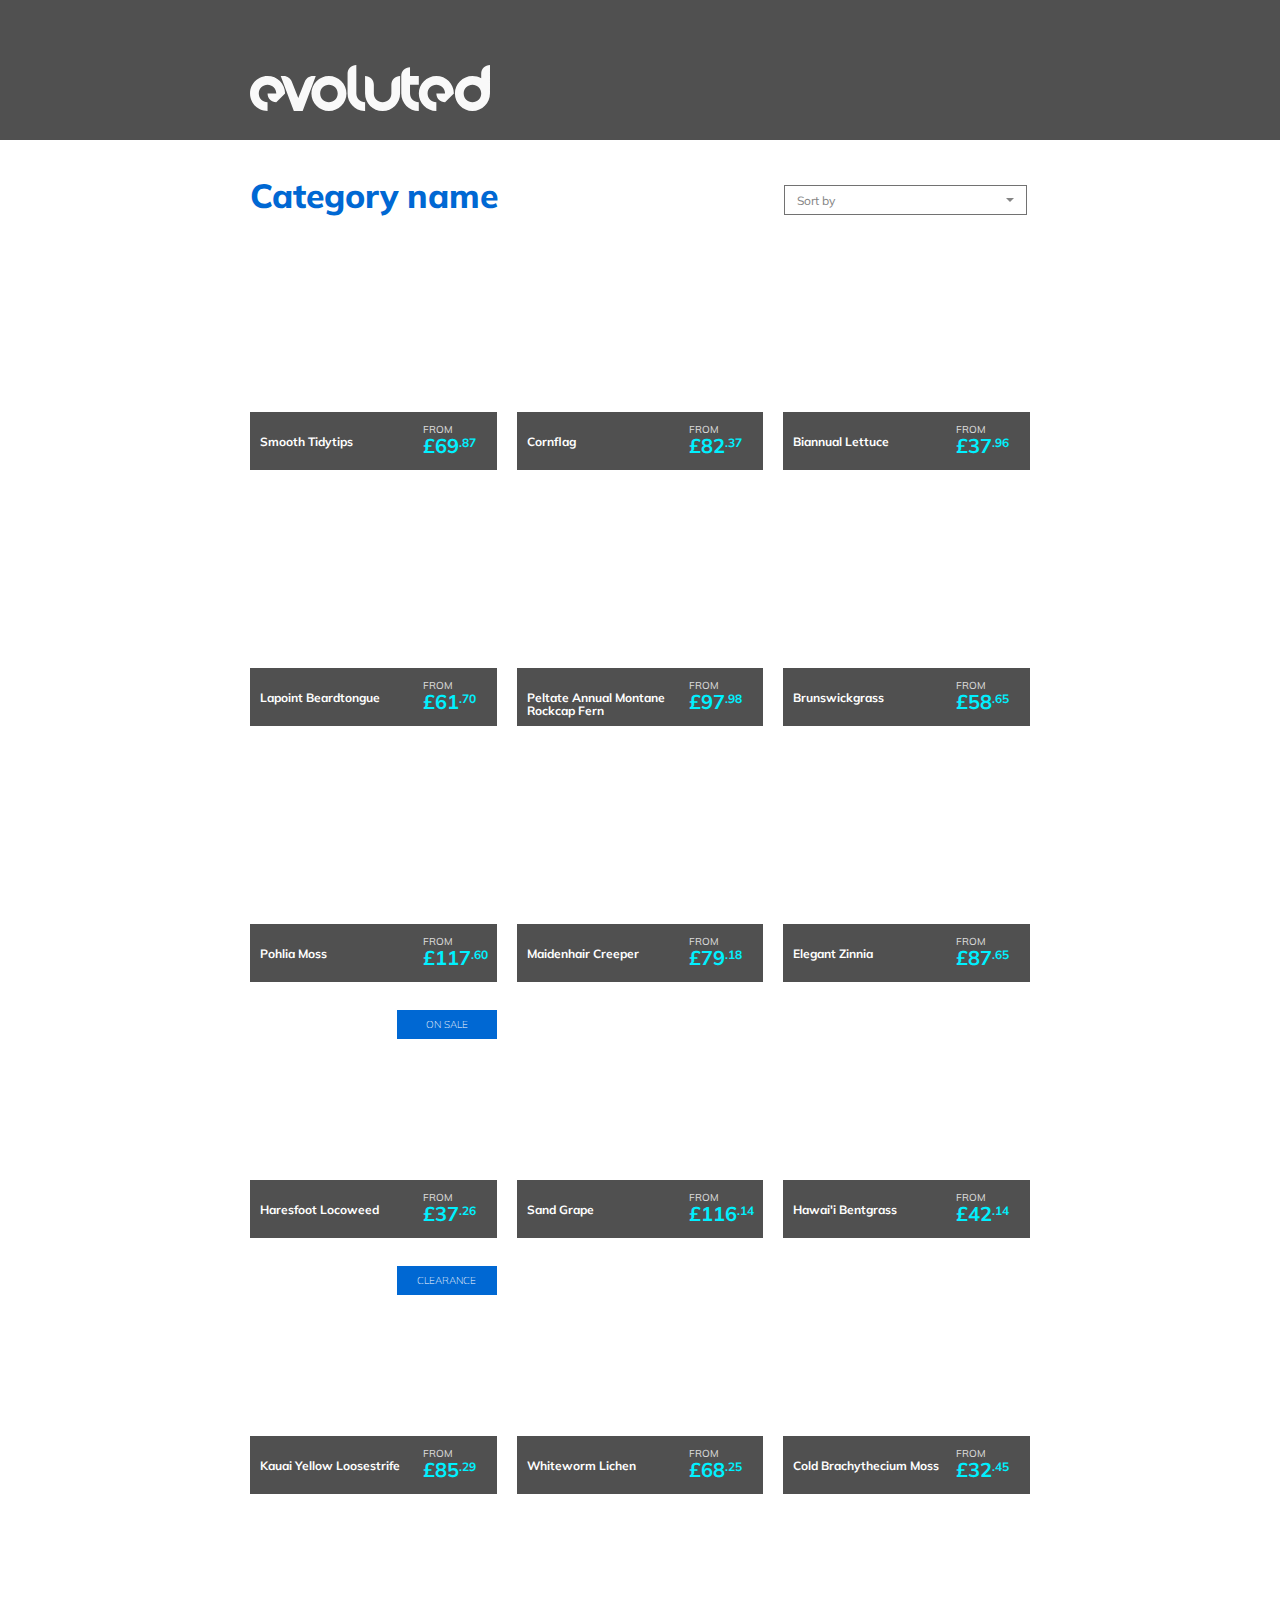
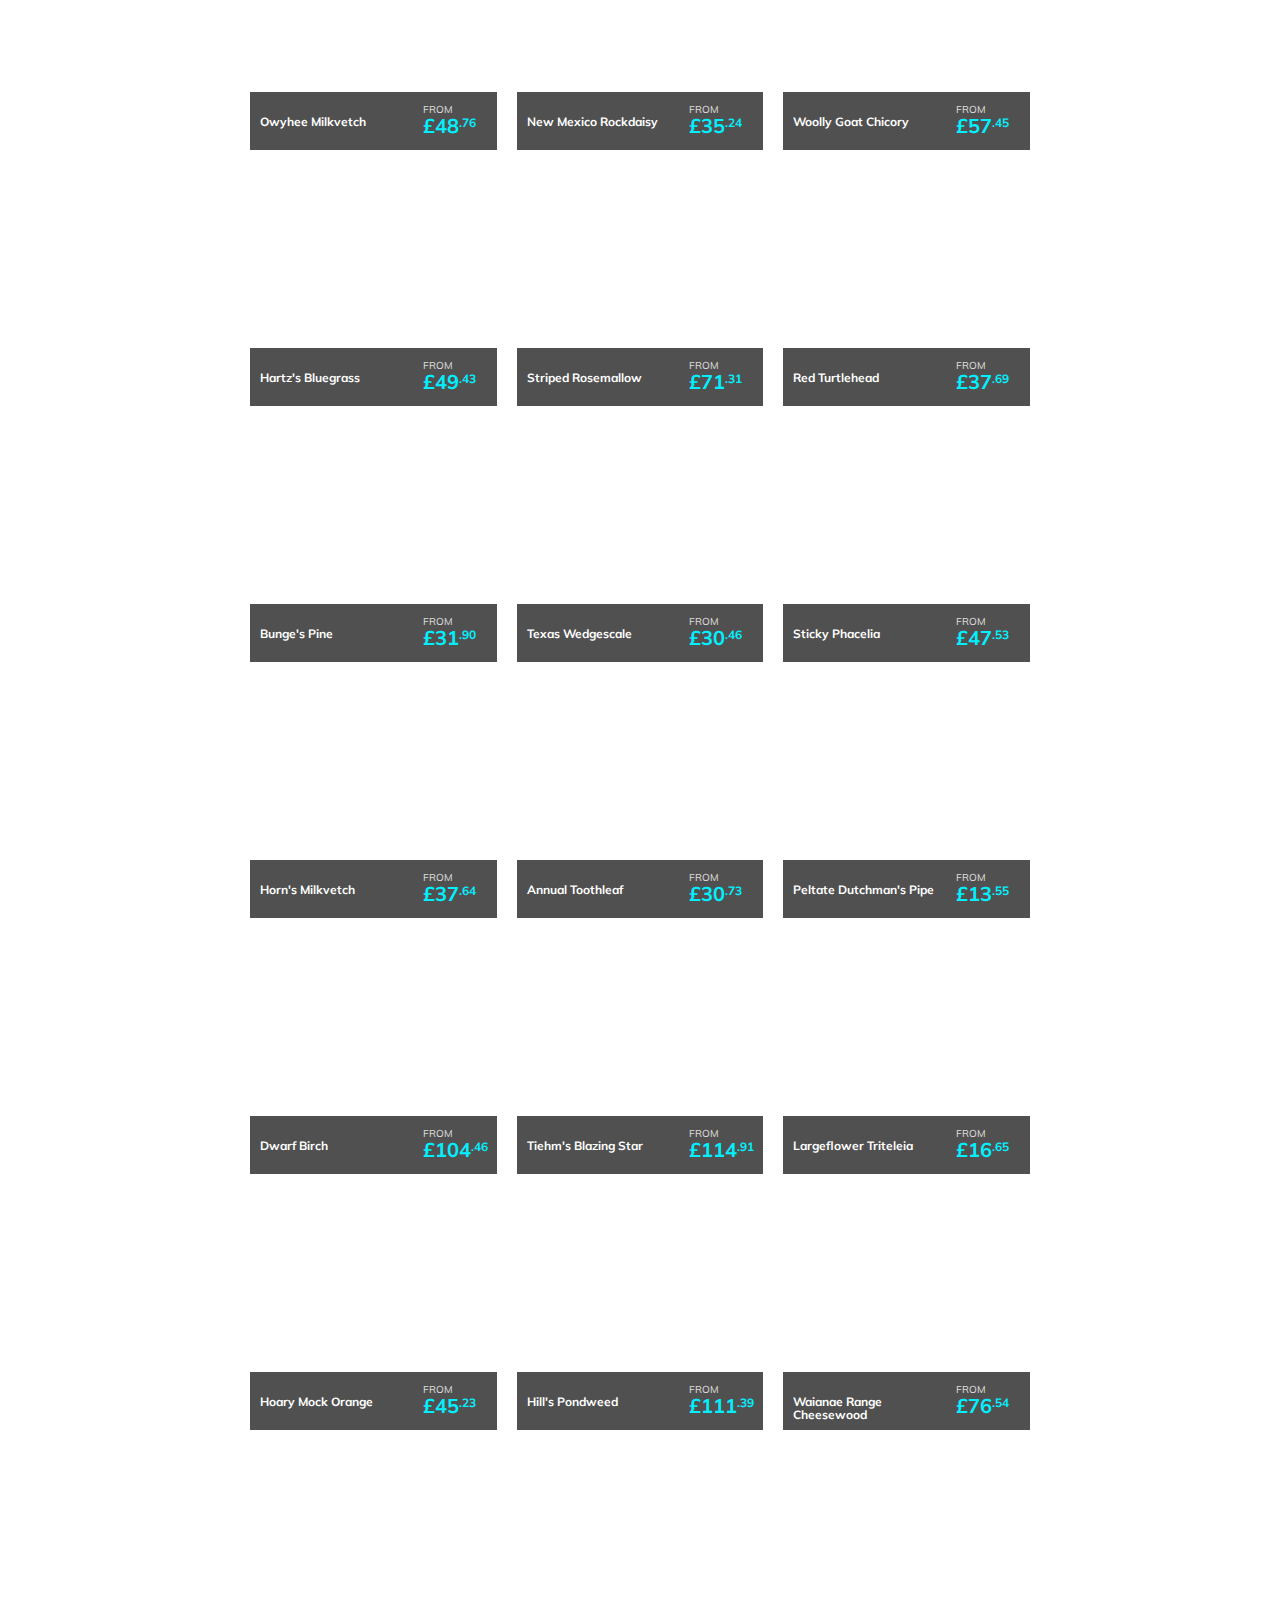
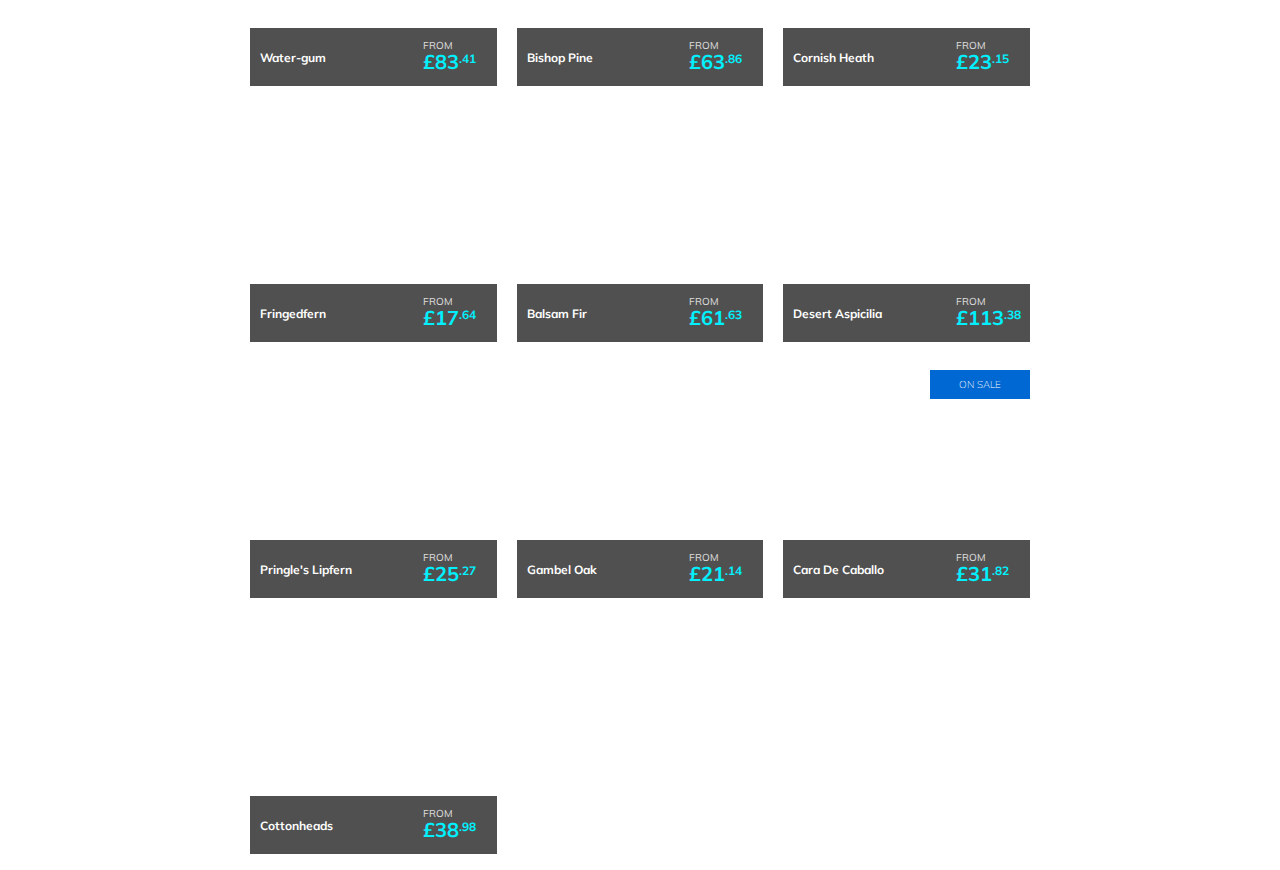
==== index.html @ aa7eb542 "changes" ====
<!DOCTYPE html>
<html>
<head>
  <title>James Crooke Evoluted Task</title>
  <meta charset="utf-8">
  <meta name="viewport" content="width=device-width, initial-scale=1.0">
  <link rel="stylesheet" href="https://maxcdn.bootstrapcdn.com/bootstrap/4.0.0/css/bootstrap.min.css" integrity="sha384-Gn5384xqQ1aoWXA+058RXPxPg6fy4IWvTNh0E263XmFcJlSAwiGgFAW/dAiS6JXm" crossorigin="anonymous">
  <link rel='stylesheet' type='text/css' href='css/main.css'>
  <link href="https://fonts.googleapis.com/css?family=Muli:300,400,700,800" rel="stylesheet">
  <link rel="icon" type="image/png" href="https://www.dl.dropboxusercontent.com/s/19d2jggek8qh95k/favicon.png?dl=0"/>
</head>
<body>
  <header class="container-fluid">
    <div class="row">
      <img src="images/evoluted.svg" alt="The evoluted logo">
    </div>
  </header>
  
  <section class="container-fluid">
    <div class="row">
  	  <span class="col-md-8" id="category-title">Category name</span>
  	  	<div class="col-md-4 dropdown">
 		  <button class="col-md-12 btn dropdown-toggle" type="button" id="dropdownMenu2" data-toggle="dropdown" aria-haspopup="true" aria-expanded="false">
    Sort by                      
  		  </button>
  			<div class="dropdown-menu" aria-labelledby="dropdownMenu2">
    		  <button class="dropdown-item" id="price-ascending" type="button">Price Ascending</button>
    		  <button class="dropdown-item" id="price-descending" type="button">Price Descending</button>
    		  <button class="dropdown-item" id="popularity" type="button">Popularity</button>
  			</div>
		 </div>	
  	 </div>
	
    <div class="row col-md-12" id="products-row">
    </div>
  </section>
  
  <script src="https://ajax.googleapis.com/ajax/libs/jquery/3.3.1/jquery.min.js"></script>
  <script src="https://cdnjs.cloudflare.com/ajax/libs/popper.js/1.12.9/umd/popper.min.js"></script>
  <script src="https://maxcdn.bootstrapcdn.com/bootstrap/4.0.0/js/bootstrap.min.js"></script>
  <script src='js/main.js'></script> 
</body>
</html>
---- css/main.css ----
* {
  box-sizing: border-box;
  
}

body {
  font-family: muli, sans-serif;
}

header {
  padding: 20px 0;
  background-color: #505050;
  height: 140px;
}

header .row {
  position: relative;
  display: flex; 
  max-width: 800px;
  margin: 0 auto;
  top: 45px;
  padding-left: 10px;
}

header img {
  width: 240px;
}

section {
  margin-top: 30px;
}

section .row {
  position: relative;
  display: flex;
  flex-wrap: wrap; 
  max-width: 800px;
  margin: 0 auto;
  padding-left: 10px;
}

section span {
  color: #0068d3;
  font-size: 2.1em;
  font-weight: 800;
  padding: 0 0 !important;
}

.dropdown {
  margin: auto !important;
  max-width: 300px;
  padding: 0 0;
  padding-left: 7px;
}

.btn {
  position: relative;
  margin: 0 0;
  margin-top: 10px;
  color: #666666 !important;
  text-align: left !important;
  font-size: 12px !important;
  width: 95%;
  height: 30px;
  border: 1px solid #505050 !important;
  border-radius: 0 !important;
  background-color: white !important;
  opacity: 0.8;
}

.dropdown-item {
  background-color: white !important;
  opacity: 0.8;
  color: #666666 !important;
  text-align: left !important;
  font-size: 12px !important;
}

button:hover {
  cursor: pointer;
}

.dropdown-toggle::after {
    position: relative;
    top: 6px;
    float: right;
    display: inline-block;
    font-size: 15px;
}

#products-row {
  display: flex;
  margin-top: 10px;
  padding: 0 0 !important;
}

figure {
  padding: 0 0 !important;	
  overflow: hidden;
  border-left: 10px solid white;
  border-right: 10px solid white;
}

.product {
  width: 100%;
  height: inherit;
  padding-bottom: 240px;
}

.overlay {
  background-color: #505050;
  position: absolute;
  bottom: -50px;
  width: 100%;
  height: 45%;
  padding: 10px 10px;
  
}

.overlay-large {
  background-color: #505050;
  position: absolute;
  bottom: 0px;
  width: inherit;
  height: 45%;
  padding: 10px 10px;
  
}

.overlay:hover {
  cursor: pointer;
}

.promotion-tab {
  background-color: #0068d3;
  right: 0;
  position: absolute;
  top: 12px;
  padding: 7px 10px;
  color: white;
  font-size: 10px;
  font-weight: 100;
  text-align: center;
  width: 100px;
  text-transform: uppercase;
}

.prod-name {
  display: block;
  position: absolute;
  top: 0;
  bottom: 0;
  color: white;
  font-size: 12px;
  font-weight: bold;
  line-height: 13px;	
  width: 65%;
  height: 50%;
  padding: 9% 0;;
}

.price-container {
  float: right;
  width: 54px;
  margin-right: 10px;
}

.from-txt {
  margin: 0 0;
  color: white;
  font-size: 10px;
  float: left;
  opacity: 0.8;
}

.price {
  margin: 0 0;
  line-height: 17px;
  font-size: 20px;
  clear: left;
  color: #00f0ff;
  float: left;
  font-size: 
}

sup {
  font-size: 12px;
}

.view-btn {
  position: absolute;
  bottom: 15px;
  left: 15px;
  width: 130px;
  height: 35px;
  text-align: center;
  color: white;
  background-color: #f56606;
  border: none;
 
}

section .row img {
  margin: 0 0;
  width: 100%;
}

.col-md-6 {
  margin: 0 0 30px;
}
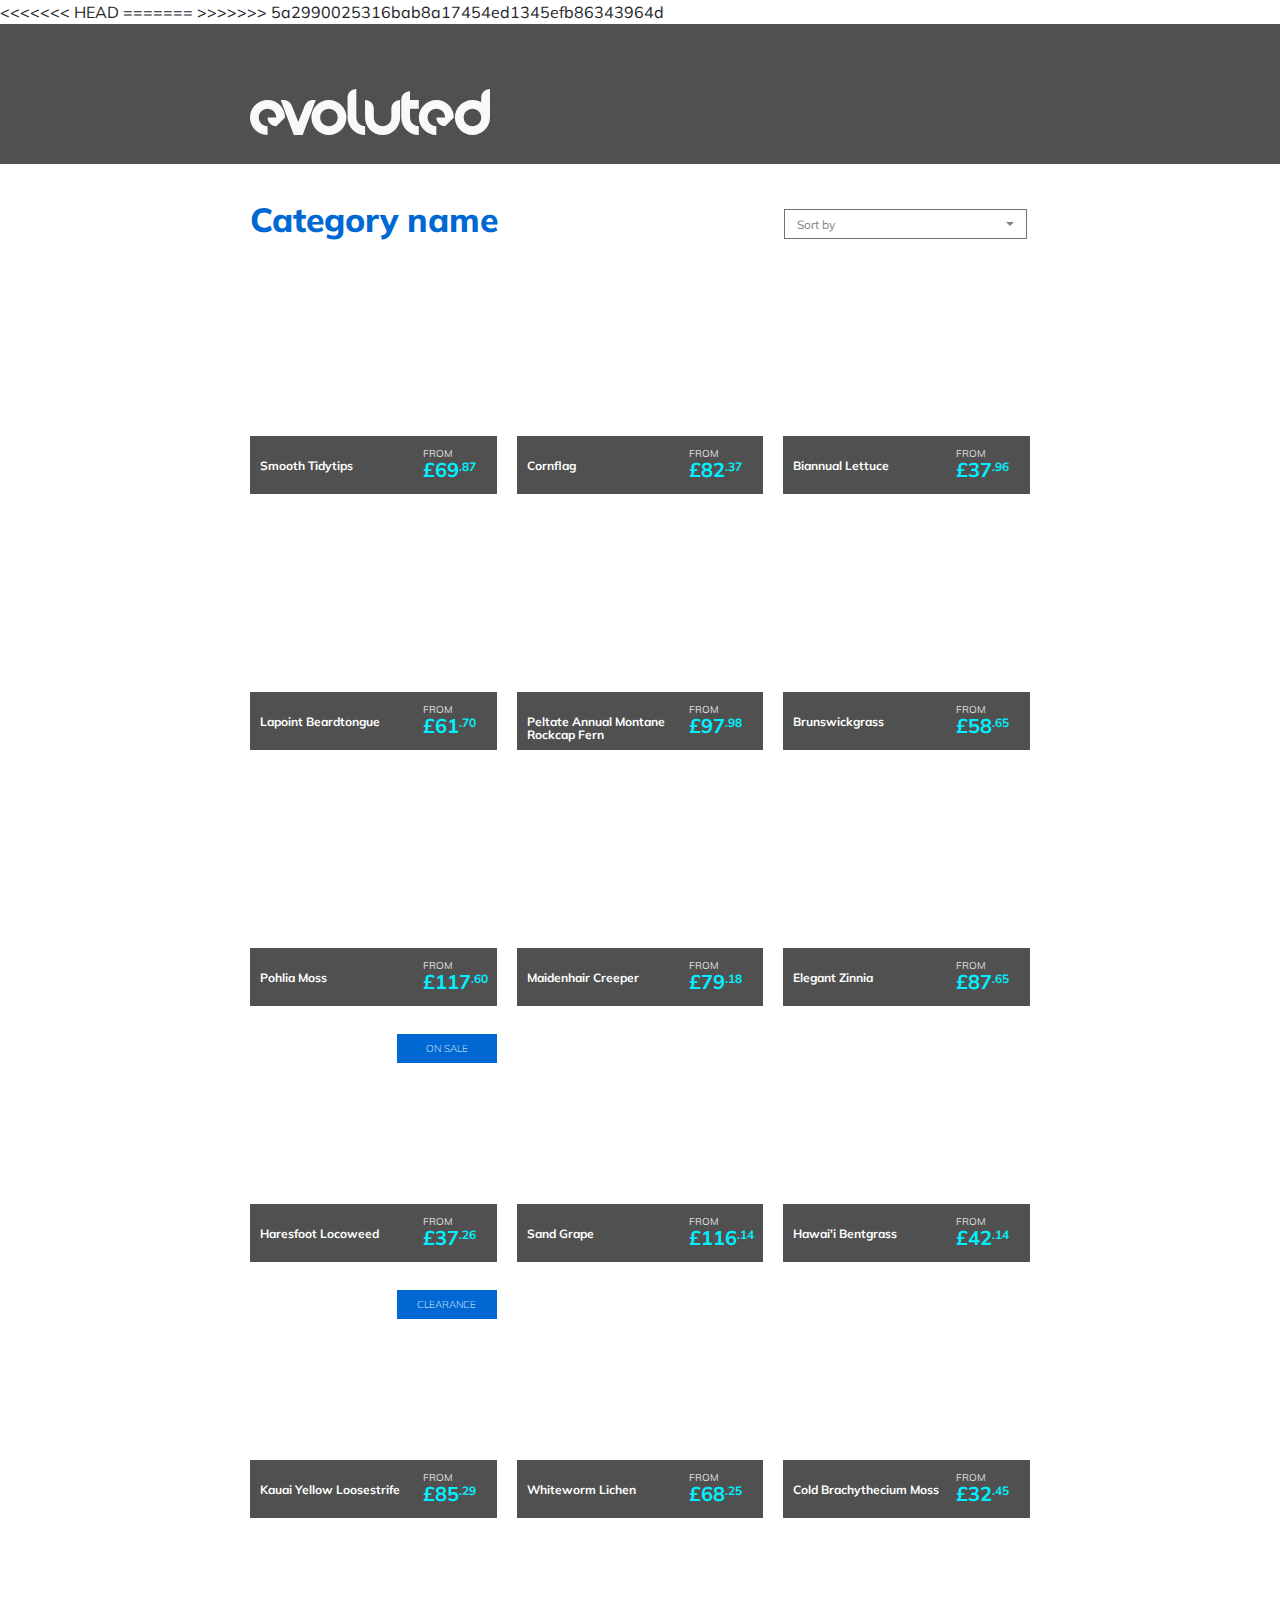
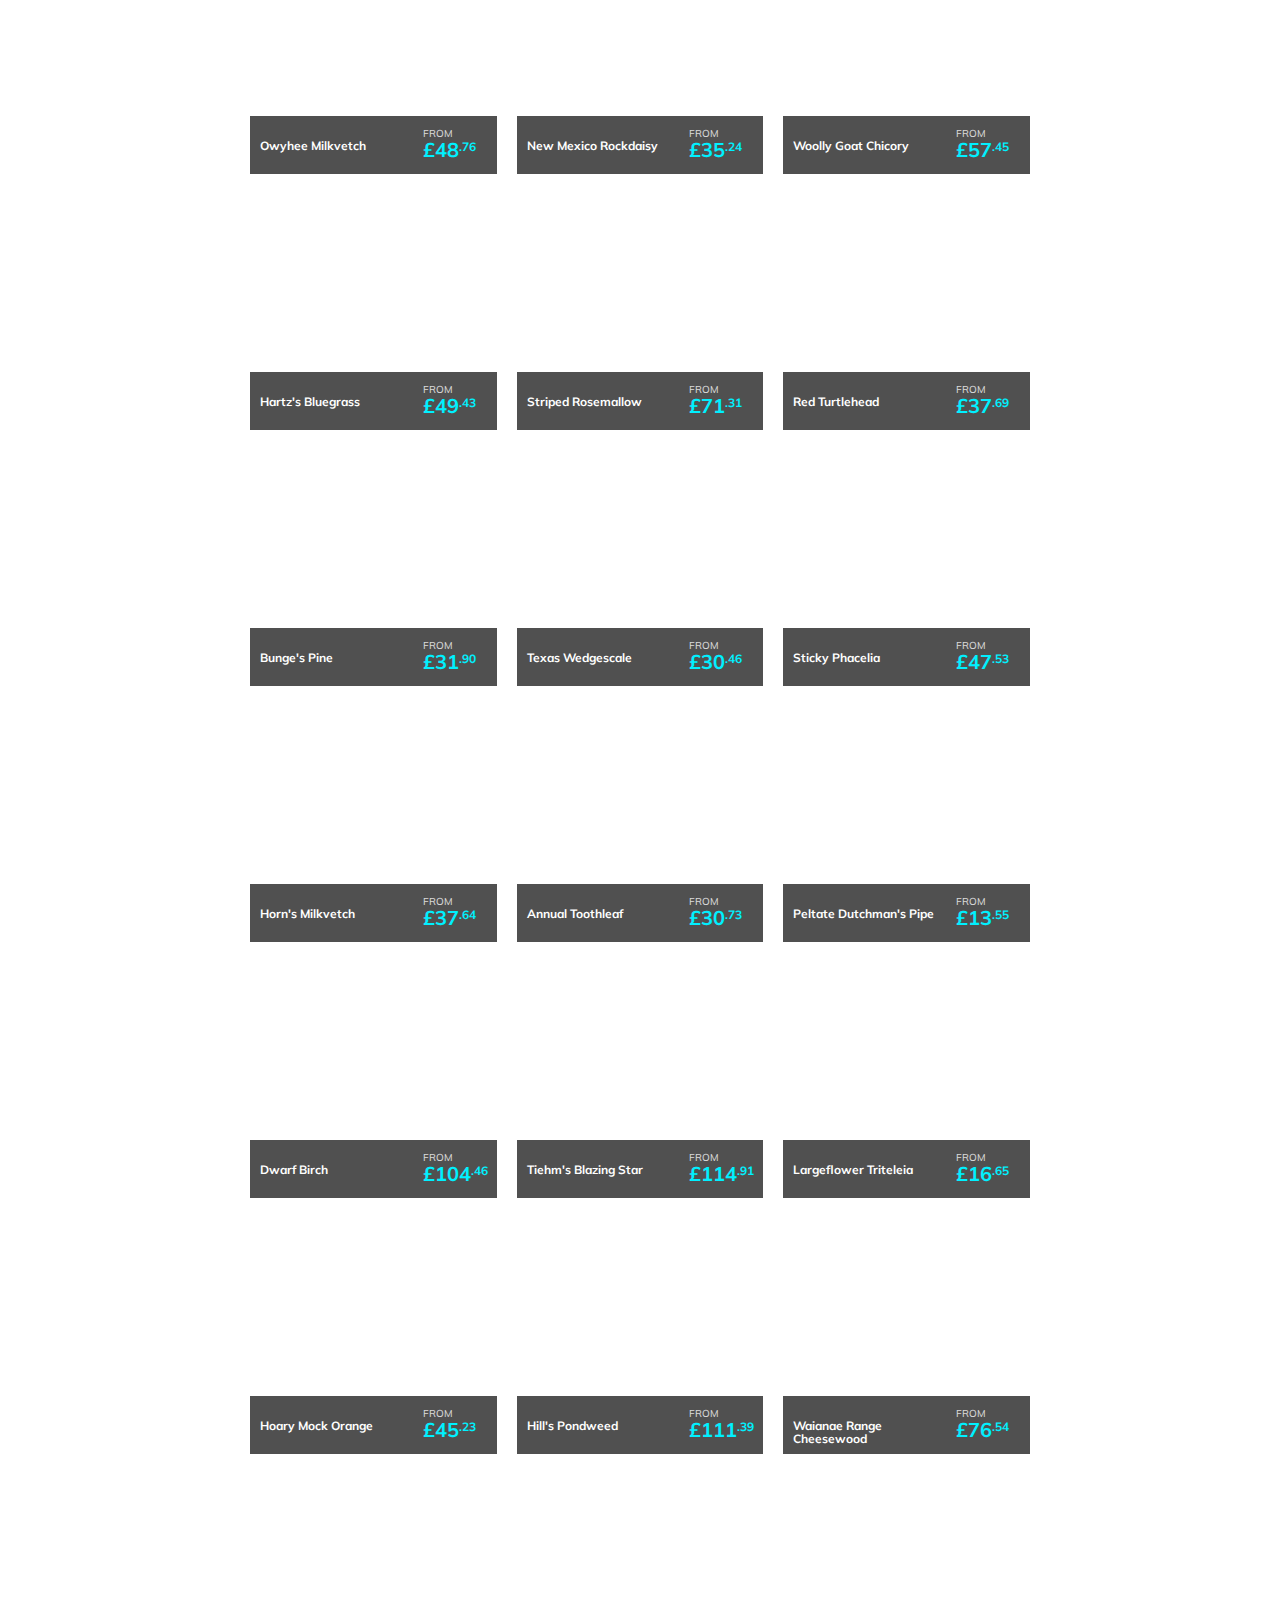
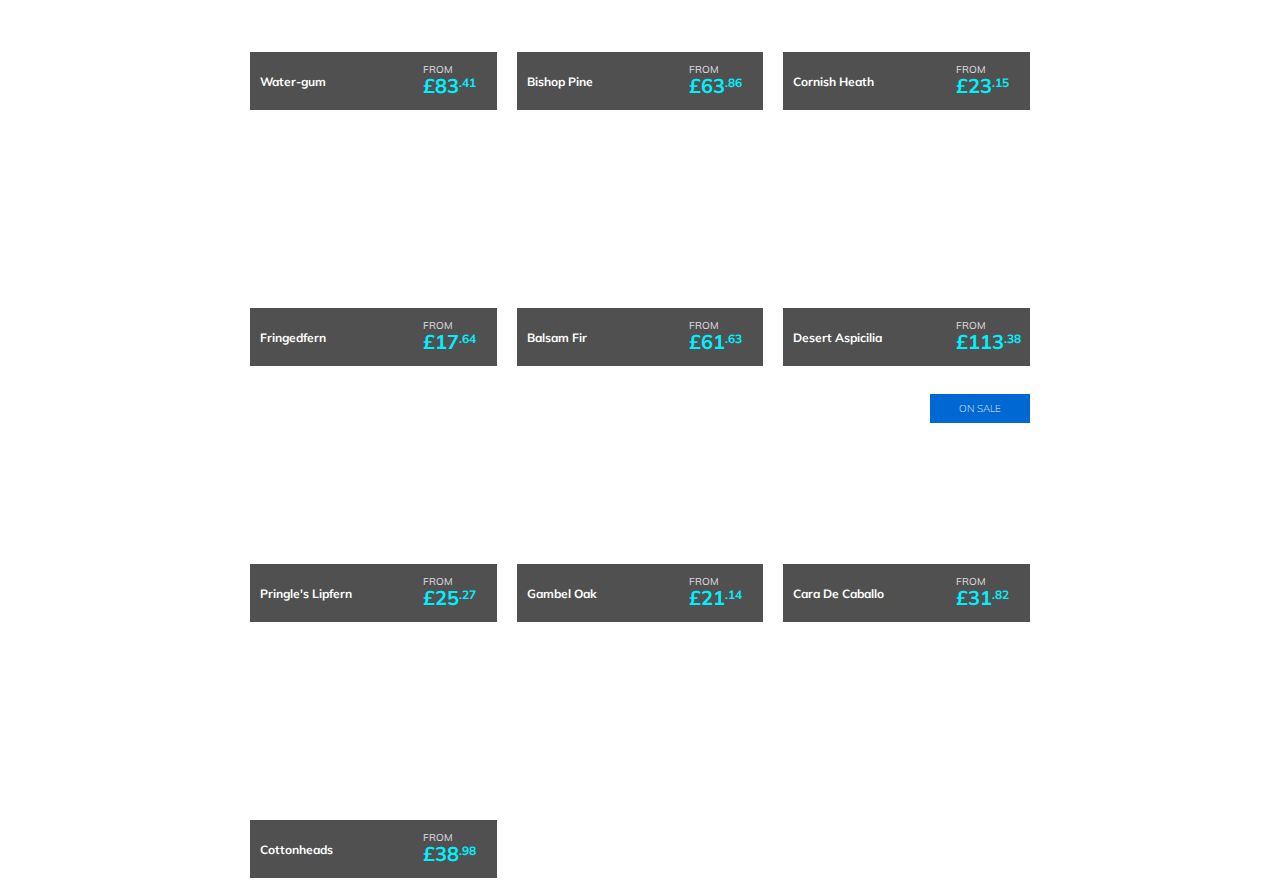
==== commit 7ff6dc79: "Merge branch 'master' of https://github.com/doulosiyxy/test-rep" ====
--- a/index.html
+++ b/index.html
@@ -5,9 +5,13 @@
   <meta charset="utf-8">
   <meta name="viewport" content="width=device-width, initial-scale=1.0">
   <link rel="stylesheet" href="https://maxcdn.bootstrapcdn.com/bootstrap/4.0.0/css/bootstrap.min.css" integrity="sha384-Gn5384xqQ1aoWXA+058RXPxPg6fy4IWvTNh0E263XmFcJlSAwiGgFAW/dAiS6JXm" crossorigin="anonymous">
+<<<<<<< HEAD
   <link rel='stylesheet' type='text/css' href='css/main.css'>
+=======
+>>>>>>> 5a2990025316bab8a17454ed1345efb86343964d
   <link href="https://fonts.googleapis.com/css?family=Muli:300,400,700,800" rel="stylesheet">
-  <link rel="icon" type="image/png" href="https://www.dl.dropboxusercontent.com/s/19d2jggek8qh95k/favicon.png?dl=0"/>
+  <link rel="icon" type="image/png" href="https://www.dl.dropboxusercontent.com/s/19d2jggek8qh95k/favicon.png?dl=0"/>	
+  <link rel='stylesheet' type='text/css' href='css/main.css'>
 </head>
 <body>
   <header class="container-fluid">
@@ -40,4 +44,4 @@
   <script src="https://maxcdn.bootstrapcdn.com/bootstrap/4.0.0/js/bootstrap.min.js"></script>
   <script src='js/main.js'></script> 
 </body>
-</html>+</html>
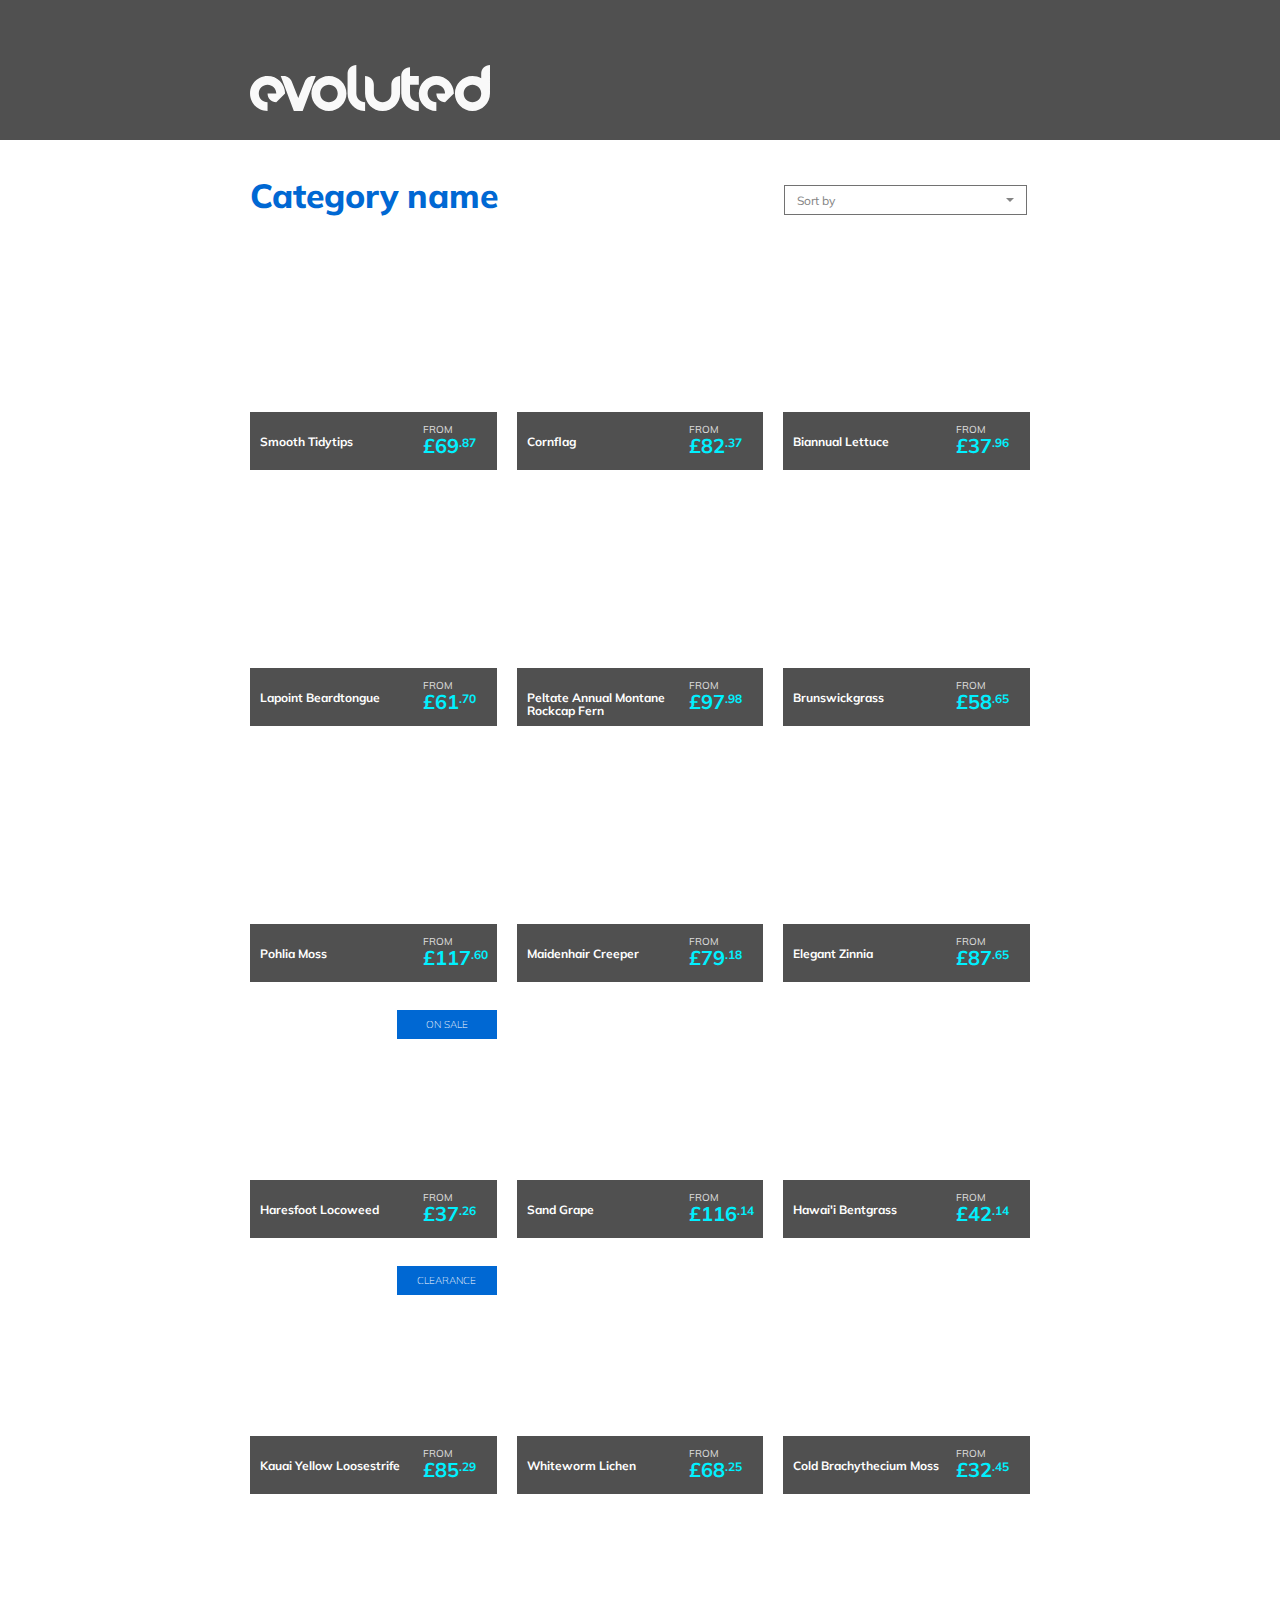
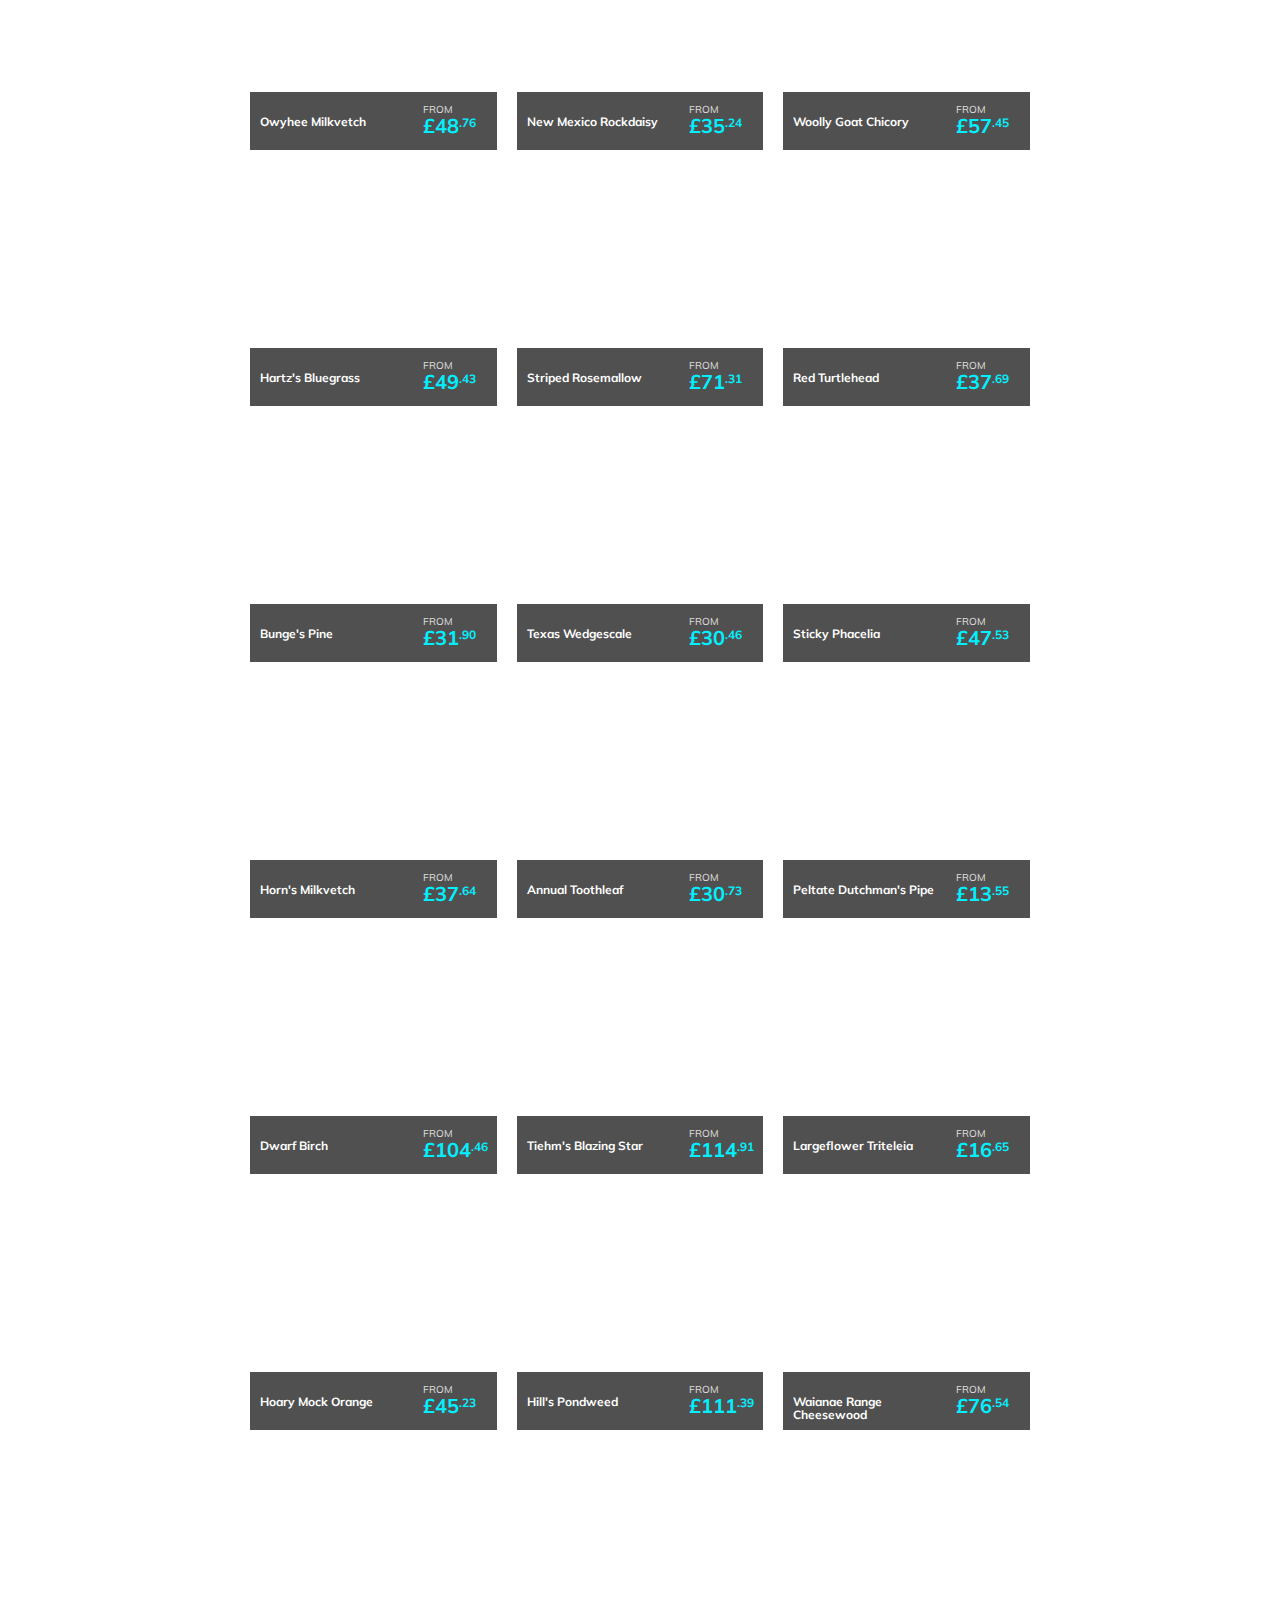
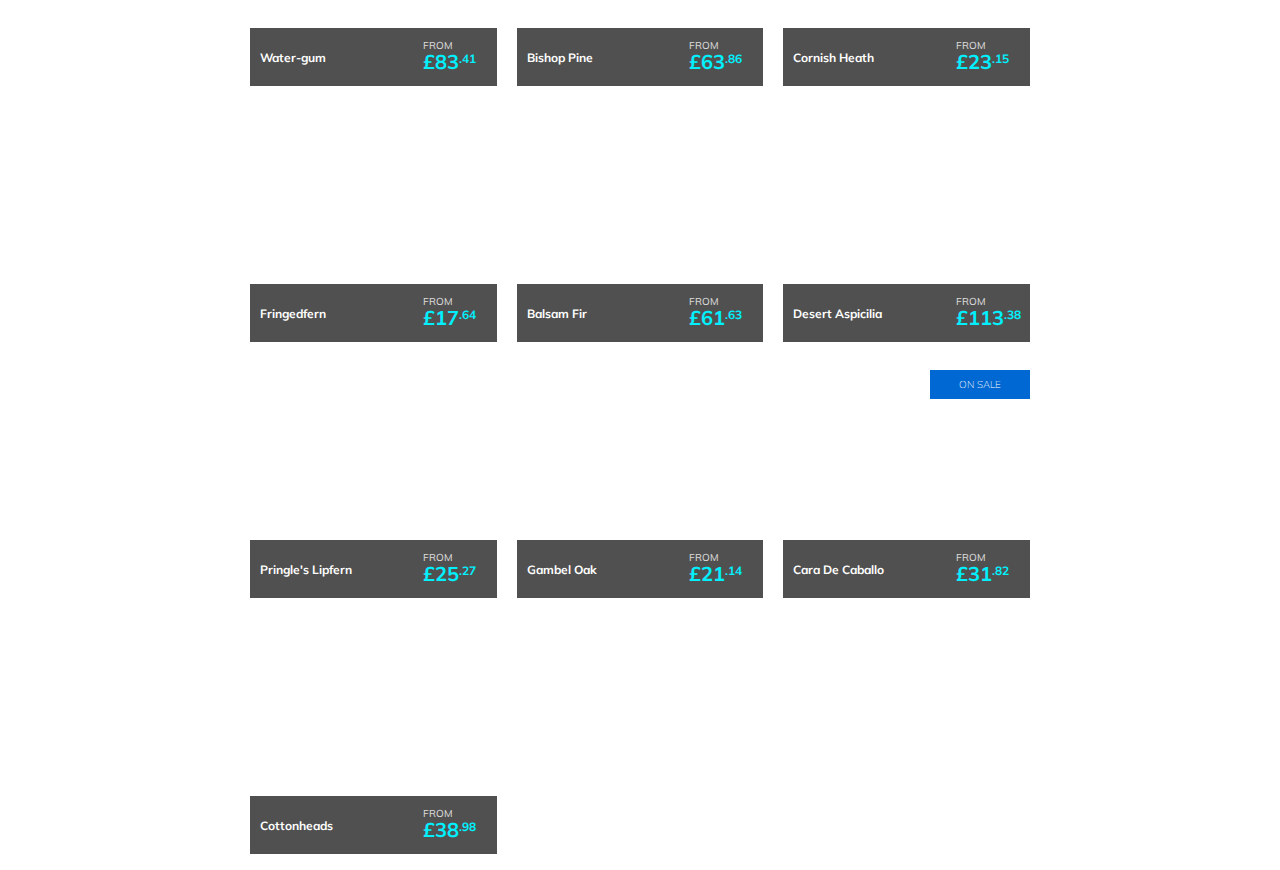
==== commit f66365f3: "new" ====
--- a/index.html
+++ b/index.html
@@ -5,13 +5,9 @@
   <meta charset="utf-8">
   <meta name="viewport" content="width=device-width, initial-scale=1.0">
   <link rel="stylesheet" href="https://maxcdn.bootstrapcdn.com/bootstrap/4.0.0/css/bootstrap.min.css" integrity="sha384-Gn5384xqQ1aoWXA+058RXPxPg6fy4IWvTNh0E263XmFcJlSAwiGgFAW/dAiS6JXm" crossorigin="anonymous">
-<<<<<<< HEAD
   <link rel='stylesheet' type='text/css' href='css/main.css'>
-=======
->>>>>>> 5a2990025316bab8a17454ed1345efb86343964d
   <link href="https://fonts.googleapis.com/css?family=Muli:300,400,700,800" rel="stylesheet">
-  <link rel="icon" type="image/png" href="https://www.dl.dropboxusercontent.com/s/19d2jggek8qh95k/favicon.png?dl=0"/>	
-  <link rel='stylesheet' type='text/css' href='css/main.css'>
+  <link rel="icon" type="image/png" href="https://www.dl.dropboxusercontent.com/s/19d2jggek8qh95k/favicon.png?dl=0"/>
 </head>
 <body>
   <header class="container-fluid">
@@ -44,4 +40,4 @@
   <script src="https://maxcdn.bootstrapcdn.com/bootstrap/4.0.0/js/bootstrap.min.js"></script>
   <script src='js/main.js'></script> 
 </body>
-</html>
+</html>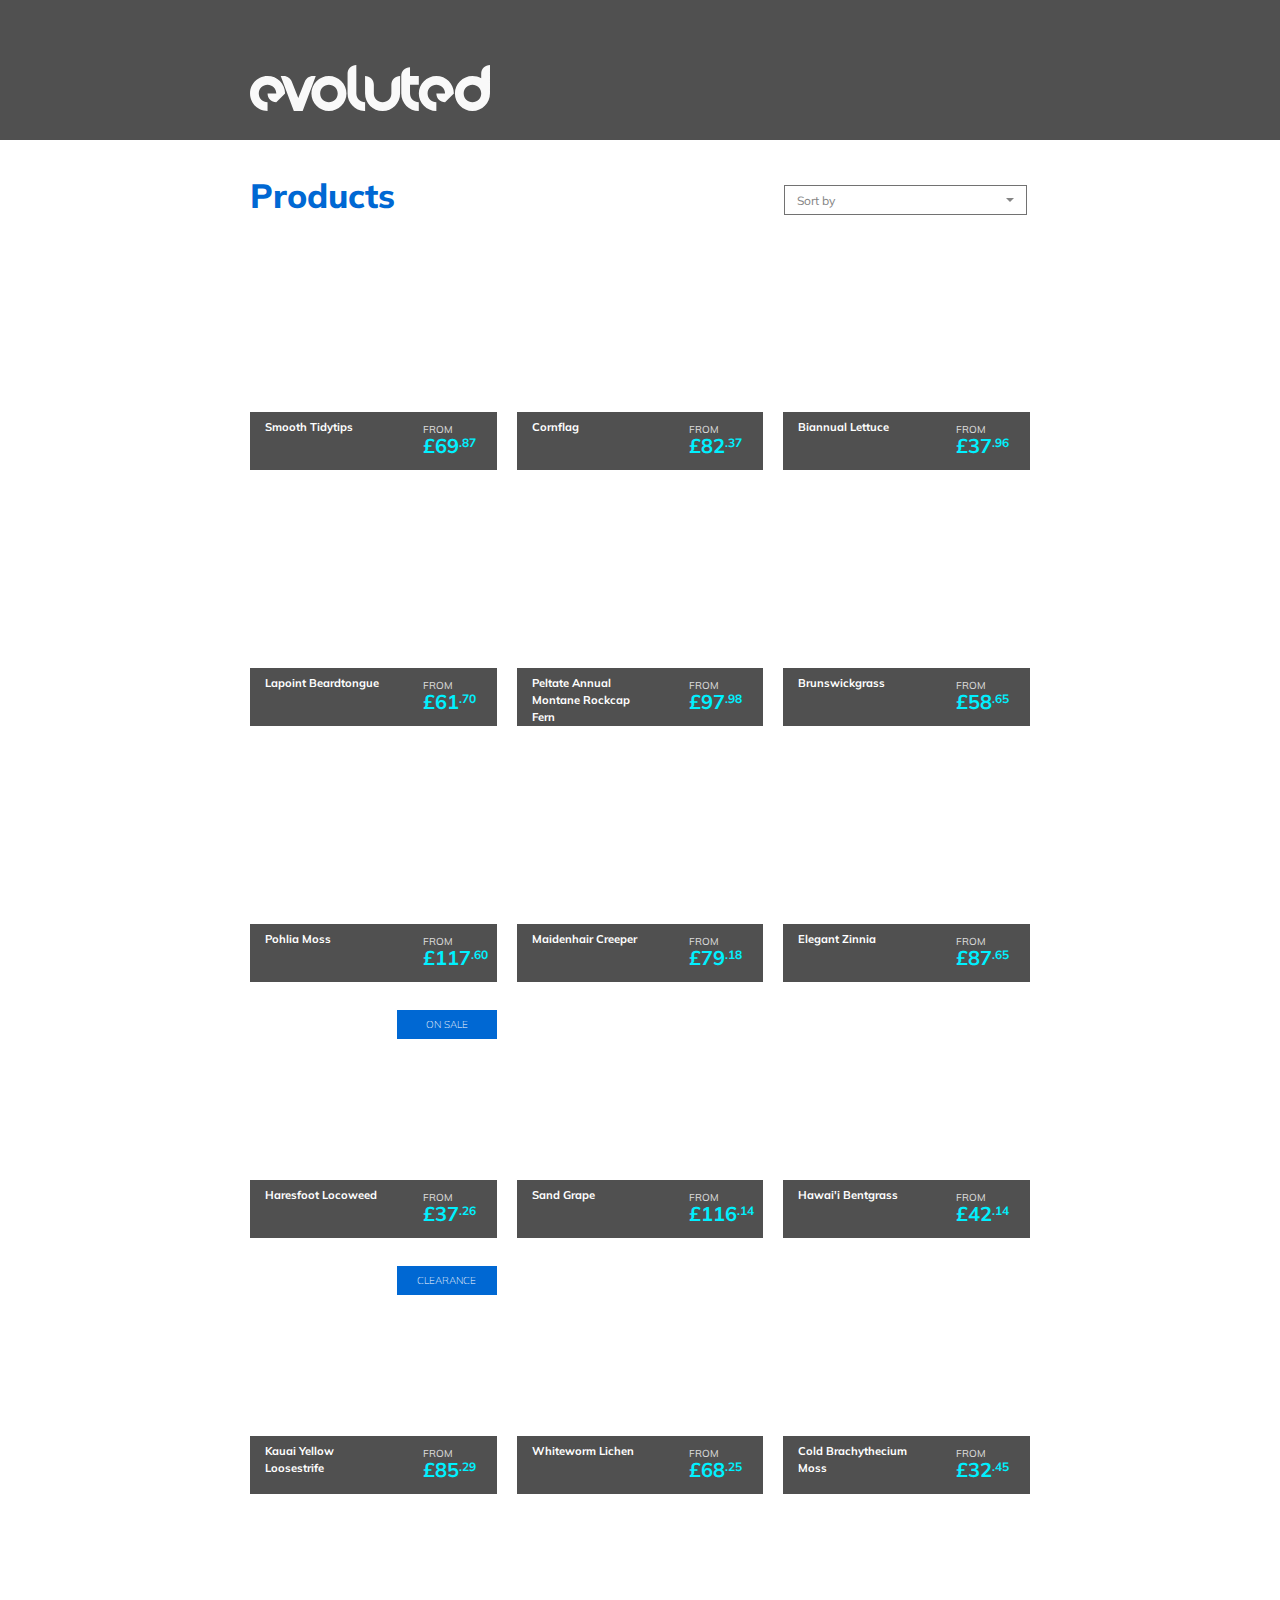
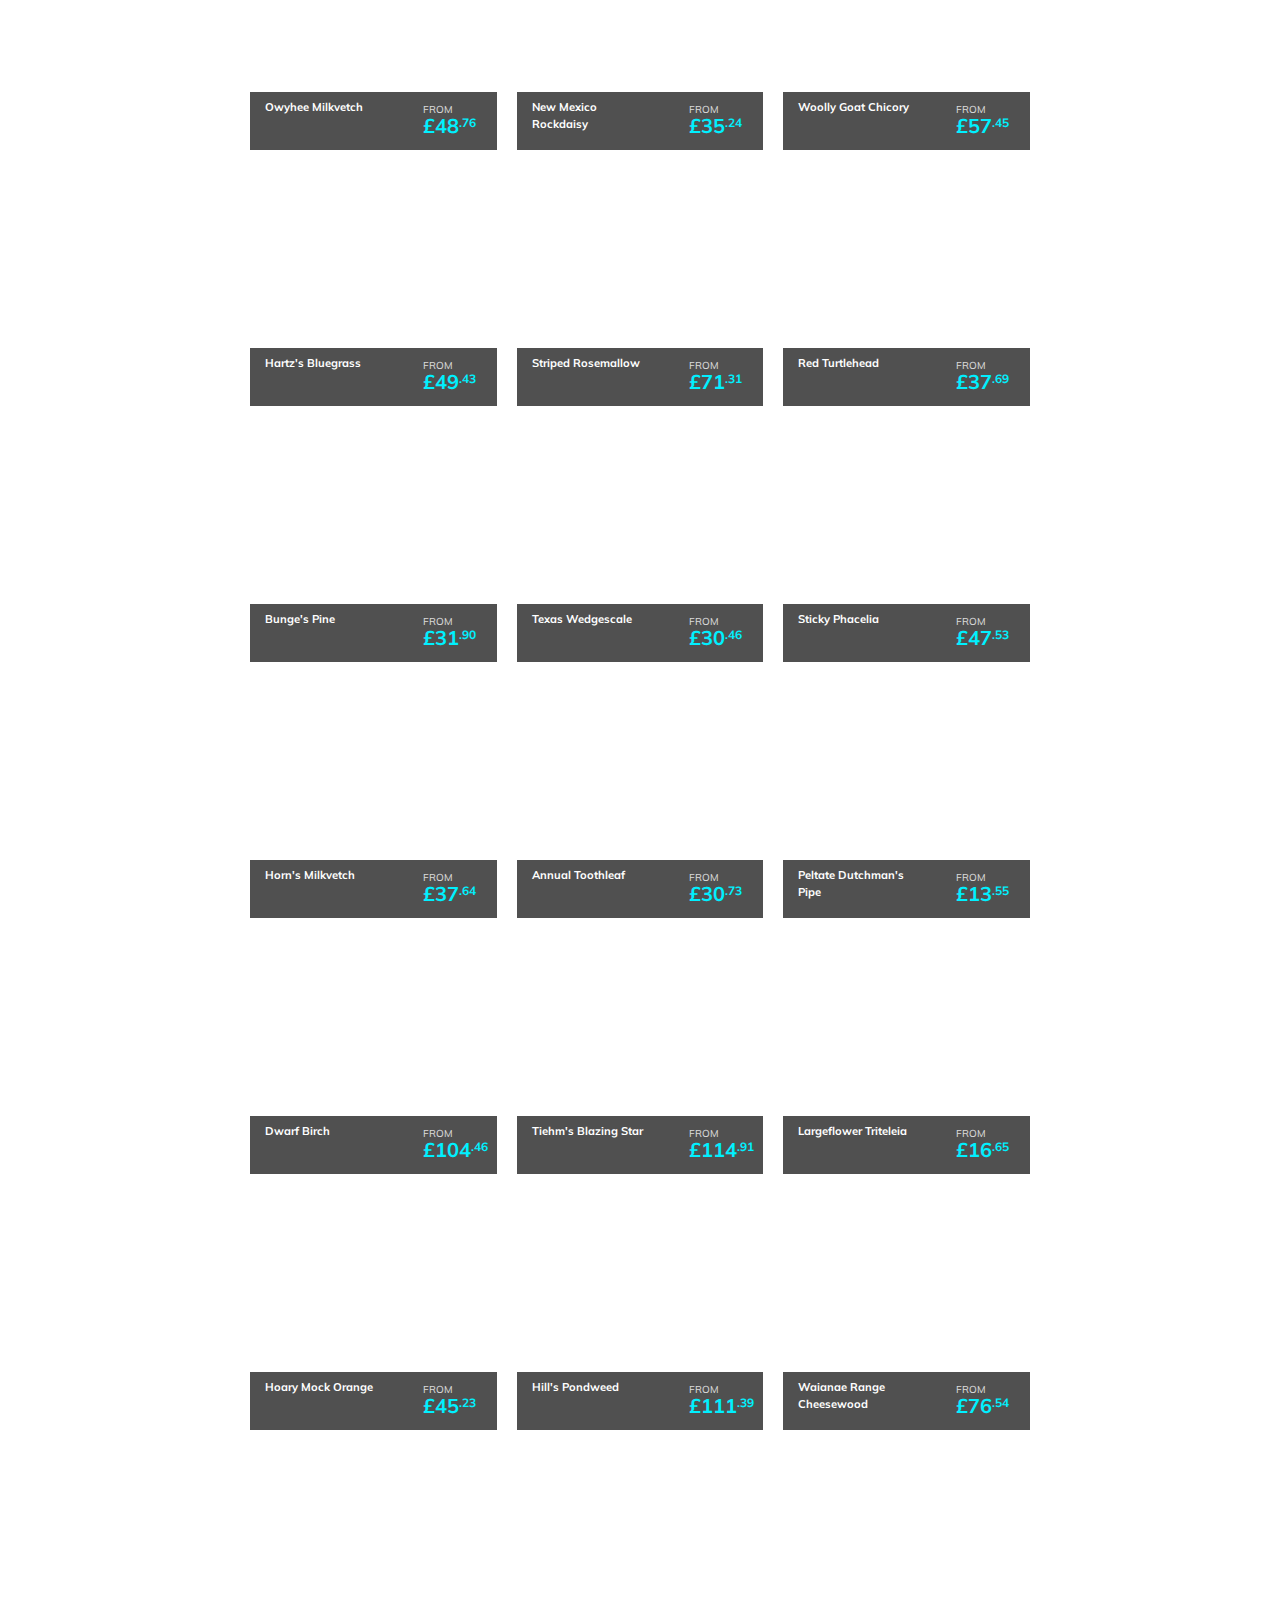
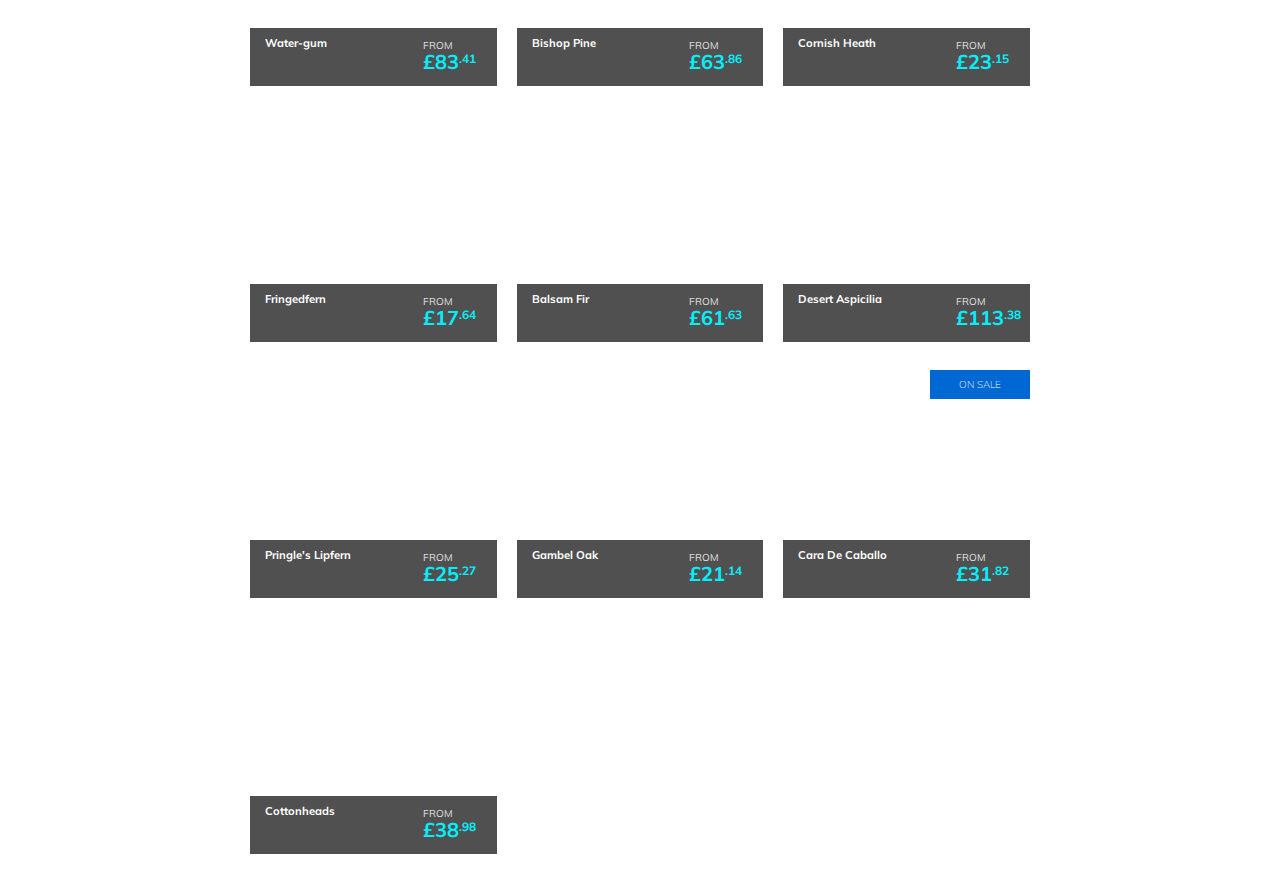
==== commit 5eac1a64: "final" ====
--- a/index.html
+++ b/index.html
@@ -18,21 +18,21 @@
   
   <section class="container-fluid">
     <div class="row">
-  	  <span class="col-md-8" id="category-title">Category name</span>
+  	  <span class="col-md-8" id="category-title">Products</span>
   	  	<div class="col-md-4 dropdown">
  		  <button class="col-md-12 btn dropdown-toggle" type="button" id="dropdownMenu2" data-toggle="dropdown" aria-haspopup="true" aria-expanded="false">
     Sort by                      
   		  </button>
   			<div class="dropdown-menu" aria-labelledby="dropdownMenu2">
-    		  <button class="dropdown-item" id="price-ascending" type="button">Price Ascending</button>
-    		  <button class="dropdown-item" id="price-descending" type="button">Price Descending</button>
+    		  <button class="dropdown-item" id="price-ascending" type="button">Price ascending</button>
+    		  <button class="dropdown-item" id="price-descending" type="button">Price descending</button>
     		  <button class="dropdown-item" id="popularity" type="button">Popularity</button>
   			</div>
 		 </div>	
   	 </div>
 	
-    <div class="row col-md-12" id="products-row">
-    </div>
+    <a><div class="row col-md-12" id="products-row">
+    </div></a>
   </section>
   
   <script src="https://ajax.googleapis.com/ajax/libs/jquery/3.3.1/jquery.min.js"></script>
--- a/css/main.css
+++ b/css/main.css
@@ -1,6 +1,5 @@
 * {
   box-sizing: border-box;
-  
 }
 
 body {
@@ -89,9 +88,14 @@
 }
 
 #products-row {
+  display: -webkit-flex; /* Safari */
+  -webkit-flex-wrap: wrap; /* Safari 6.1+ */
   display: flex;
+  flex-wrap: wrap;
   margin-top: 10px;
   padding: 0 0 !important;
+  margin-left: auto;
+  margin-right: auto;
 }
 
 figure {
@@ -101,6 +105,7 @@
   border-right: 10px solid white;
 }
 
+
 .product {
   width: 100%;
   height: inherit;
@@ -111,10 +116,11 @@
   background-color: #505050;
   position: absolute;
   bottom: -50px;
-  width: 100%;
+  width: inherit;
+  max-width: inherit; 
   height: 45%;
   padding: 10px 10px;
-  
+  transition: .3s ease-in-out;
 }
 
 .overlay-large {
@@ -129,6 +135,9 @@
 
 .overlay:hover {
   cursor: pointer;
+  -ms-transform: translate(0, -50px); 
+  -webkit-transform: translate(0, -50px); 
+  transform: translate(0, -50px);
 }
 
 .promotion-tab {
@@ -145,18 +154,28 @@
   text-transform: uppercase;
 }
 
+.prod-name-wrapper {
+  display: block;
+  position: absolute;
+  top: 0;
+  left: 15px;
+  width: 50%;
+  max-width: 50%;
+  max-height: 50%;
+  padding-bottom: 50px;
+}
+
 .prod-name {
-  display: block;
-  position: absolute;
-  top: 0;
+  position: absolute;
+  top: 7px;
+  right: 0;
   bottom: 0;
-  color: white;
-  font-size: 12px;
-  font-weight: bold;
-  line-height: 13px;	
-  width: 65%;
-  height: 50%;
-  padding: 9% 0;;
+  left: 0;
+  color: white;
+  font-size: .7rem;
+  font-weight: bold;	
+  width: 100%;
+  height: auto;
 }
 
 .price-container {
@@ -197,7 +216,10 @@
   color: white;
   background-color: #f56606;
   border: none;
- 
+}
+
+.view-btn:hover {
+  filter: brightness(110%);
 }
 
 section .row img {
@@ -209,3 +231,36 @@
   margin: 0 0 30px;
 }
 
+@media only screen and (max-width: 575px) {
+  #products-row {
+    max-width: 310px;
+    display: flex;
+    margin-top: 10px;
+    padding: 0 0 !important;
+  }
+  
+  .btn {
+    margin-bottom: 10px;
+  }  
+  
+  figure {
+    max-width: 265px;
+    margin-left: auto;
+    margin-right: auto;
+  }
+}
+
+@media only screen and (min-width: 575px) and (max-width: 767px) {
+  figure {
+    border-left: 2px solid white;
+    border-right: 2px solid white;
+  }
+
+  .btn {
+    margin-bottom: 10px;
+  }  
+  .view-btn {
+    bottom: 10px;
+    left: 10px;
+  }
+}